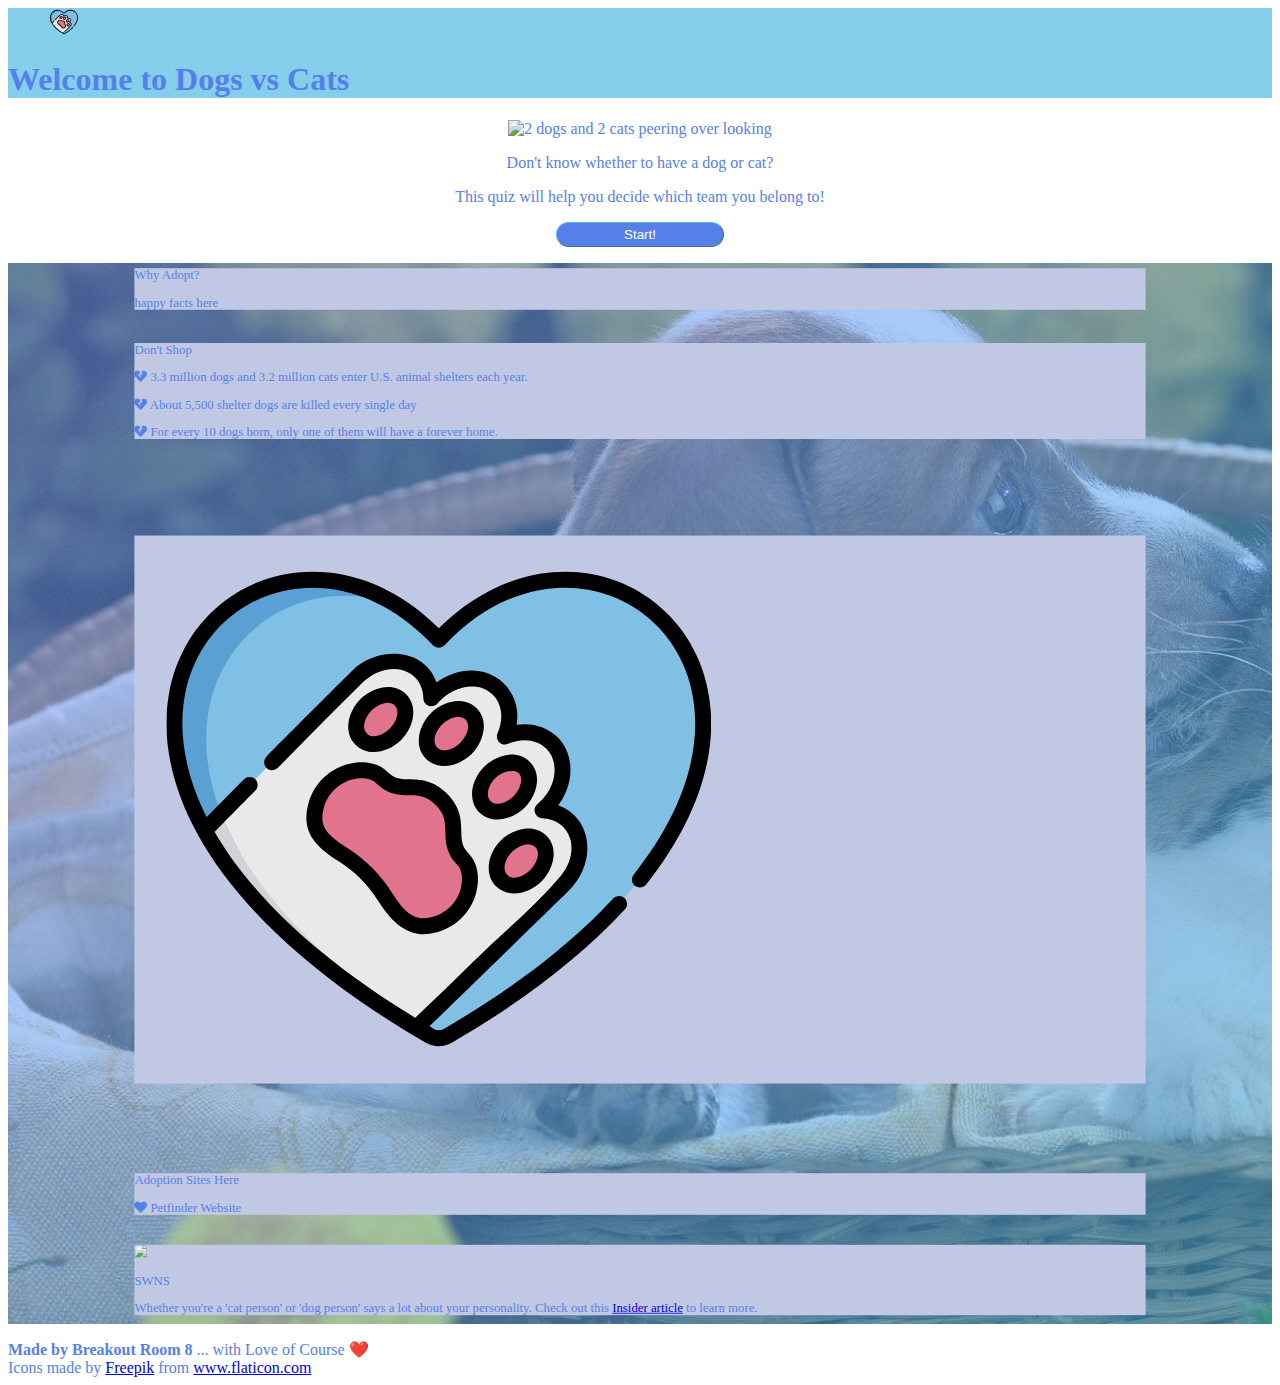
==== index.html @ 82e088f5 "Hover animation added for index.html" ====
<!DOCTYPE html>
<html lang="en">

<head>
    <meta charset="UTF-8">
    <meta http-equiv="X-UA-Compatible" content="IE=edge">
    <meta name="viewport" content="width=device-width, initial-scale=1.0">
    <link rel="stylesheet" href="https://cdnjs.cloudflare.com/ajax/libs/font-awesome/5.15.2/css/all.min.css">
    <link rel="stylesheet" href="https://cdn.jsdelivr.net/npm/bulma@0.9.1/css/bulma.min.css">
    <!-- Add more stylesheets here if preferred -->

    <link rel="stylesheet" href="./assets/css/styles.css">
    <title>Cats vs Dogs Quiz!</title>
</head>

<body>


    <!-- Title Nav Bar-->
    <header>
        <nav class="navbar" role="navigation" aria-label="main navigation">
            <div class="navbar-brand">
                <div class="navbar-item">
                    <img class="hero-image" src="./assets/images/paw.svg" alt="cute paw print inside a heart"
                        width="112" height="28">
                    <h1>Welcome to Dogs vs Cats</h1>
                </div>

            </div>
        </nav>

    </header>

    <!-- Hero Begins-->

    <section class="hero" title="Picture of Cat and Dog">
        <img src="./assets/images/Hero.png" alt="2 dogs and 2 cats peering over looking">

        <div>
            <div class="hero-head" class="title">
                <p class="title">
                    Don't know whether to have a dog or cat?
                <p class=" is-size-4">This quiz will help you decide which team you belong to!</p>

                <div class="box">
                    <button class="button is-large" id="start-btn" onclick=location.href="quiz.html">Start!</button>
                </div>
            </div>
        </div>
    </section>

    <!-- <div class="hero-foot"> -->
    <!-- this can be a section for information -->
    <!-- </div> -->


    <!-- Hero Ends-->


    <!-- Informational Section Begins -->
    <section class="section-background">
        <div class="tile is-ancestor">
            <div class="tile is-vertical is-8">
                <div class="tile ">
                    <div class="tile is-parent is-vertical hover-animation">
                        <article class="tile hover-animation is-child notification  one">
                            <p class="title">Why Adopt?</p>
                            <p class="subtitle">happy facts here</p>
                        </article>
                        <article class="tile is-child notification two hover-animation">
                            <p class="title">Don't Shop</p>
                            <p class="subtitle has-text-left pt-2"><i class="fas fa-heart-broken"></i> 3.3 million dogs and 3.2 million cats enter U.S. animal shelters each year. </p>
                            <p class="subtitle has-text-left"><i class="fas fa-heart-broken"></i> About 5,500 shelter dogs are killed every single day </p>
                            <p class="subtitle has-text-left"><i class="fas fa-heart-broken"></i> For every 10 dogs born, only one of them will have a forever home. </p>
                            <p class="subtitle is-size-7"These estimates are based in part on Shelter Animals Count data and other known and estimated sources, 2015-2018. </p>
  
                        </article>
                    </div>
                    <div class="tile is-parent">
                        <article class="tile is-child notification hover-animation three">
                            <p class="title"></p>
                            <p class="subtitle"></p>
                            <figure class="image is-4by3">
                                <img src="./assets/images/paw.svg" alt="cute paw print inside a heart">
                            </figure>
                            <!-- <div class="content"> -->
                            <!-- Content if wanted -->
                            <!-- </div> -->
                        </article>
                    </div>
                </div>
                <div class="tile is-parent">
                    <article class="tile is-child hover-animation notification four">
                        <p class="title">Adoption Sites Here</p>
                        <p class="subtitle"><i class="fas fa-heart"></i> Petfinder Website</p>
                        <div class="content">
                            <!-- Content -->
                        </div>
                    </article>
                </div>
            </div>
            <div class="tile is-parent">
                <article class="tile is-child hover-animation notification five">
                    <div class="content">
                        <p class="title mb-0">
                            <img src="https://i.insider.com/5a622fe36dfc202a008b4591?width=800&format=jpeg&auto=webp">
                        </p>
                        <p class=" is-text-right is-size-7 ">SWNS</p>
                        <p class="subtitle ">Whether you're a 'cat person' or 'dog person' says a lot about your
                            personality.
                            Check out this <a href="https://www.insider.com/cat-people-vs-dog-people-2018-1"
                                target="_blank">Insider article</a> to learn more.
                        </p>
                    </div>
                </article>
            </div>
        </div>
    </section>
    <!-- Informational Section Ends -->


    <!-- Footer Begins-->
    <footer class="footer">
        <div class="content has-text-centered">
            <strong>Made by Breakout Room 8 </strong>... with Love of Course ❤️
            <div>Icons made by <a href="https://www.freepik.com" title="Freepik">Freepik</a> from <a href="https://www.flaticon.com/" title="Flaticon">www.flaticon.com</a></div>
        </footer>
    <!-- Footer Ends-->
    <script src="./assets/js/question.js"></script>
    <script src="./assets/js/quiz.js"></script>
</body>

</html>
---- assets/css/styles.css ----
body{
  color: #5680e9;
}

.navbar {
  /* background-color:#84eecb; */ 
 background-color:#84ceeb;
}
.hero {
  margin: 0 auto;
  position: relative;
  text-align: center;
  background-image: url("./assets/images/1034939470-huge.jpg");
}

.hero-head {
  text-align: center;
}

.button {
  background-color: #5680e9;
  border-color: #5ab9ea;
  border-width: 1px;
  color: white;
  cursor: pointer;
  justify-content: center;
  padding-bottom: calc(0.375em - 1px);
  padding-left: 5em;
  padding-right: 5em;
  padding-top: calc(0.375em - 1px);
  text-align: center;
  white-space: nowrap;
  border-radius: 100px;
  transition: all .2s;
 }

.button:hover {
  color: #ffffff;
  background-color: rgb(12, 46, 110);
  transform: translateY(-5px);
  box-shadow: 0 10px 20px rgba(0, 0, 0, 0.836);
}
.button:active{
  transform: translateY(-2px);
  box-shadow: 0 5px 10px rgba(0, 0, 0, 0.89);

}

.subtitle {
  text-decoration: none;
}

.one,.two, .three, .four, .five {
background-color: #c1c8e4;
}

@media screen and (min-width: 1088px) {
  .container {
    max-width: 960px;
    width: 960px;
  }
  .container.is-fluid {
    margin-left: 64px;
    margin-right: 64px;
    max-width: none;
    width: auto;
  }
}
.hover-animation:hover{
  transform: scale(1);
}
.hover-animation{
  transition: all .4s;
}
.notification{
  transform: scale(0.8);
}
.section-background{
  
  background-image: linear-gradient(to right bottom,#7997fc94,#4dbbee8f),  url("../images/download.jpg");
  background-size: cover;

  
  
}
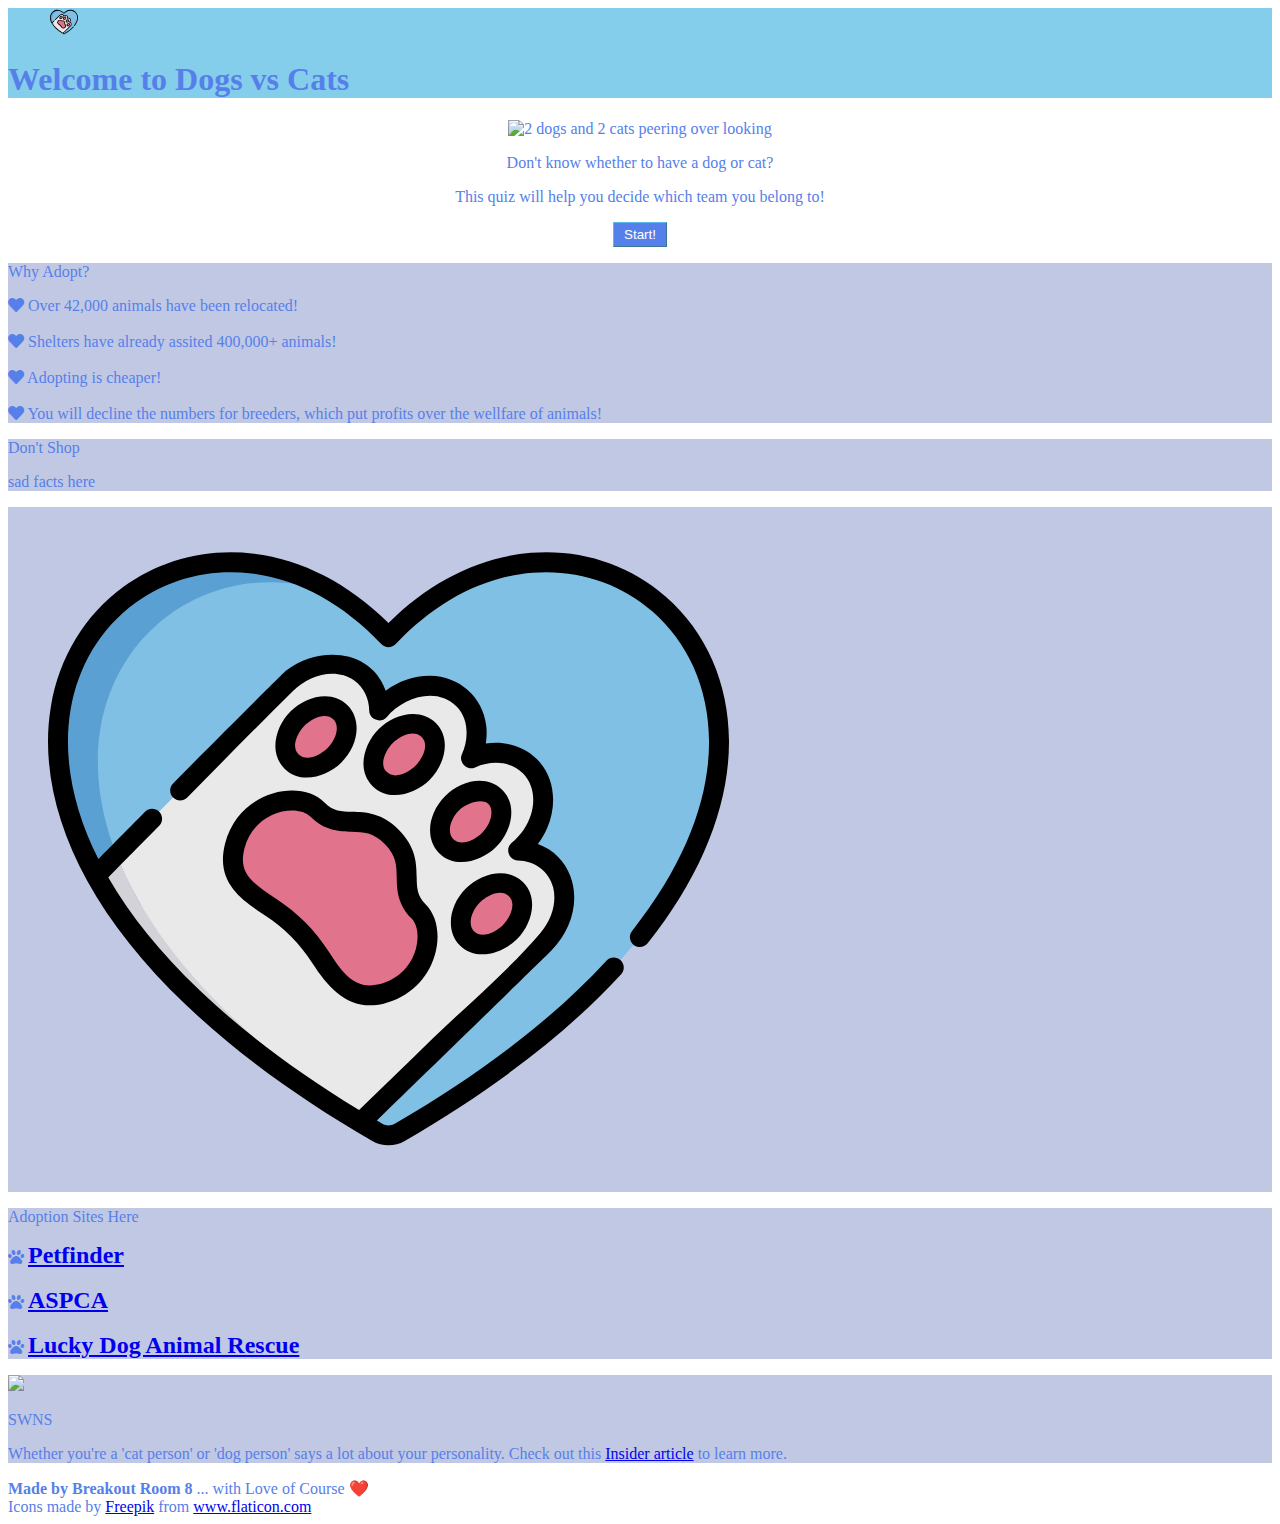
==== commit bc31848f: "updated why happy facts and adoption links" ====
--- a/index.html
+++ b/index.html
@@ -14,7 +14,6 @@
 </head>
 
 <body>
-
 
     <!-- Title Nav Bar-->
     <header>
@@ -58,30 +57,38 @@
 
 
     <!-- Informational Section Begins -->
-    <section class="section-background">
+    <section>
         <div class="tile is-ancestor">
             <div class="tile is-vertical is-8">
                 <div class="tile ">
-                    <div class="tile is-parent is-vertical hover-animation">
-                        <article class="tile hover-animation is-child notification  one">
+                    <div class="tile is-parent is-vertical">
+                        <article class="tile is-child notification  one">
                             <p class="title">Why Adopt?</p>
-                            <p class="subtitle">happy facts here</p>
+                            <p class="subtitle">
+                                <i class="fas fa-heart"></i>
+                                Over 42,000 animals have been relocated! <br> <br>
+
+                                <i class="fas fa-heart"></i>
+                                Shelters have already assited 400,000+ animals!<br><br>
+
+                                <i class="fas fa-heart"></i>
+                                Adopting is cheaper! <br><br>
+
+                                <i class="fas fa-heart"></i>
+                                You will decline the numbers for breeders, which put profits over the wellfare of animals!
+                            </p>
                         </article>
-                        <article class="tile is-child notification two hover-animation">
+                        <article class="tile is-child notification two">
                             <p class="title">Don't Shop</p>
-                            <p class="subtitle has-text-left pt-2"><i class="fas fa-heart-broken"></i> 3.3 million dogs and 3.2 million cats enter U.S. animal shelters each year. </p>
-                            <p class="subtitle has-text-left"><i class="fas fa-heart-broken"></i> About 5,500 shelter dogs are killed every single day </p>
-                            <p class="subtitle has-text-left"><i class="fas fa-heart-broken"></i> For every 10 dogs born, only one of them will have a forever home. </p>
-                            <p class="subtitle is-size-7"These estimates are based in part on Shelter Animals Count data and other known and estimated sources, 2015-2018. </p>
-  
+                            <p class="subtitle">sad facts here</p>
                         </article>
                     </div>
                     <div class="tile is-parent">
-                        <article class="tile is-child notification hover-animation three">
+                        <article class="tile is-child notification  three">
                             <p class="title"></p>
                             <p class="subtitle"></p>
                             <figure class="image is-4by3">
-                                <img src="./assets/images/paw.svg" alt="cute paw print inside a heart">
+                                <img src="./assets/images/paw.svg">
                             </figure>
                             <!-- <div class="content"> -->
                             <!-- Content if wanted -->
@@ -90,17 +97,26 @@
                     </div>
                 </div>
                 <div class="tile is-parent">
-                    <article class="tile is-child hover-animation notification four">
+                    <article class="tile is-child notification four">
                         <p class="title">Adoption Sites Here</p>
-                        <p class="subtitle"><i class="fas fa-heart"></i> Petfinder Website</p>
+                        
+                        
                         <div class="content">
                             <!-- Content -->
+                            <i class="fas fa-paw"></i>
+                            <a href="https://www.petfinder.com/" style="font-size:x-large; font-weight: bold;">Petfinder</a><br><br>
+                            
+                            <i class="fas fa-paw"></i>
+                            <a href="https://www.aspca.org/adopt-pet/adoptable-dogs-your-local-shelter" style="font-size: x-large; font-weight: bold;">ASPCA </a><br><br>
+
+                            <i class="fas fa-paw"></i>
+                            <a href="https://www.luckydoganimalrescue.org/adopt" style="font-size: x-large; font-weight: bold;">Lucky Dog Animal Rescue</a>
                         </div>
                     </article>
                 </div>
             </div>
             <div class="tile is-parent">
-                <article class="tile is-child hover-animation notification five">
+                <article class="tile is-child notification five">
                     <div class="content">
                         <p class="title mb-0">
                             <img src="https://i.insider.com/5a622fe36dfc202a008b4591?width=800&format=jpeg&auto=webp">
--- a/assets/css/styles.css
+++ b/assets/css/styles.css
@@ -25,25 +25,16 @@
   cursor: pointer;
   justify-content: center;
   padding-bottom: calc(0.375em - 1px);
-  padding-left: 5em;
-  padding-right: 5em;
+  padding-left: 0.75em;
+  padding-right: 0.75em;
   padding-top: calc(0.375em - 1px);
   text-align: center;
   white-space: nowrap;
-  border-radius: 100px;
-  transition: all .2s;
- }
+}
 
 .button:hover {
-  color: #ffffff;
-  background-color: rgb(12, 46, 110);
-  transform: translateY(-5px);
-  box-shadow: 0 10px 20px rgba(0, 0, 0, 0.836);
-}
-.button:active{
-  transform: translateY(-2px);
-  box-shadow: 0 5px 10px rgba(0, 0, 0, 0.89);
-
+  color: #5680e9;
+  background-color: yellow;
 }
 
 .subtitle {
@@ -65,21 +56,6 @@
     max-width: none;
     width: auto;
   }
-}
-.hover-animation:hover{
-  transform: scale(1);
-}
-.hover-animation{
-  transition: all .4s;
-}
-.notification{
-  transform: scale(0.8);
-}
-.section-background{
-  
-  background-image: linear-gradient(to right bottom,#7997fc94,#4dbbee8f),  url("../images/download.jpg");
-  background-size: cover;
-
-  
   
 }
+
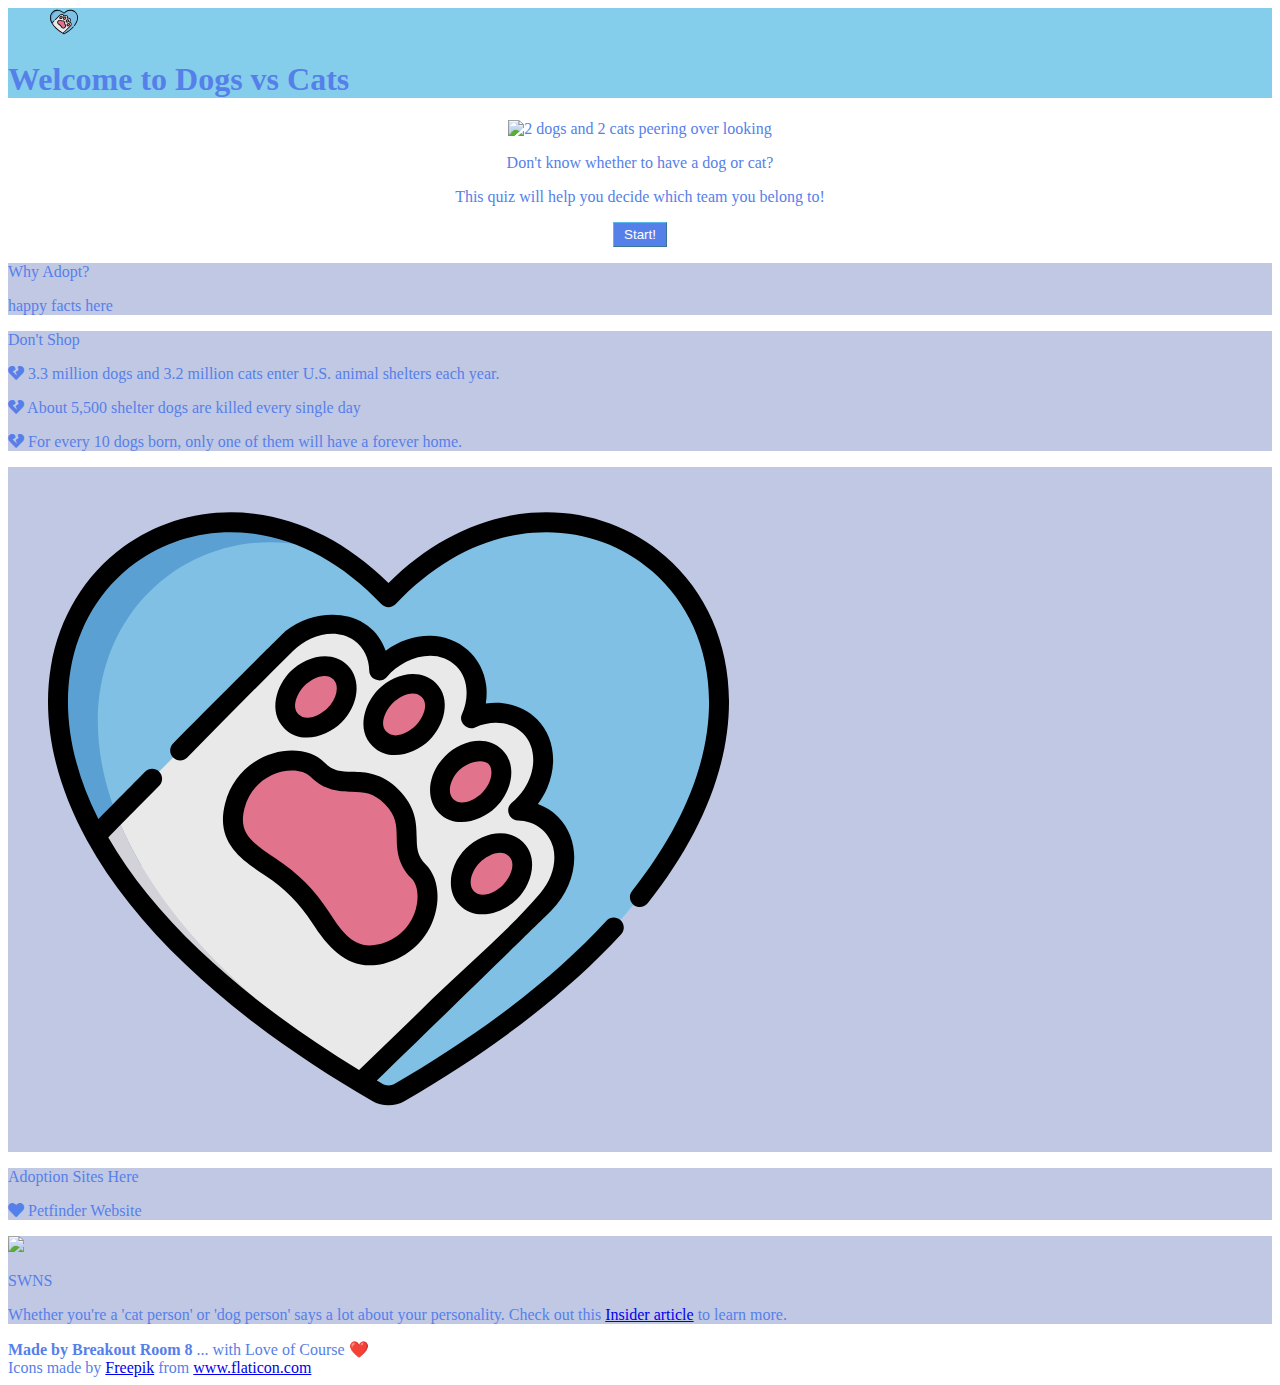
==== commit c7fd43d5: "landing page" ====
--- a/index.html
+++ b/index.html
@@ -14,6 +14,7 @@
 </head>
 
 <body>
+
 
     <!-- Title Nav Bar-->
     <header>
@@ -32,7 +33,7 @@
 
     <!-- Hero Begins-->
 
-    <section class="hero" title="Picture of Cat and Dog">
+    <section class="hero">
         <img src="./assets/images/Hero.png" alt="2 dogs and 2 cats peering over looking">
 
         <div>
@@ -57,38 +58,30 @@
 
 
     <!-- Informational Section Begins -->
-    <section>
+    <section class="section-background">
         <div class="tile is-ancestor">
             <div class="tile is-vertical is-8">
                 <div class="tile ">
-                    <div class="tile is-parent is-vertical">
-                        <article class="tile is-child notification  one">
+                    <div class="tile is-parent is-vertical hover-animation">
+                        <article class="tile hover-animation is-child notification  one">
                             <p class="title">Why Adopt?</p>
-                            <p class="subtitle">
-                                <i class="fas fa-heart"></i>
-                                Over 42,000 animals have been relocated! <br> <br>
-
-                                <i class="fas fa-heart"></i>
-                                Shelters have already assited 400,000+ animals!<br><br>
-
-                                <i class="fas fa-heart"></i>
-                                Adopting is cheaper! <br><br>
-
-                                <i class="fas fa-heart"></i>
-                                You will decline the numbers for breeders, which put profits over the wellfare of animals!
-                            </p>
+                            <p class="subtitle">happy facts here</p>
                         </article>
-                        <article class="tile is-child notification two">
+                        <article class="tile is-child notification two hover-animation">
                             <p class="title">Don't Shop</p>
-                            <p class="subtitle">sad facts here</p>
+                            <p class="subtitle has-text-left pt-2"><i class="fas fa-heart-broken"></i> 3.3 million dogs and 3.2 million cats enter U.S. animal shelters each year. </p>
+                            <p class="subtitle has-text-left"><i class="fas fa-heart-broken"></i> About 5,500 shelter dogs are killed every single day </p>
+                            <p class="subtitle has-text-left"><i class="fas fa-heart-broken"></i> For every 10 dogs born, only one of them will have a forever home. </p>
+                            <p class="subtitle is-size-7"These estimates are based in part on Shelter Animals Count data and other known and estimated sources, 2015-2018. </p>
+  
                         </article>
                     </div>
                     <div class="tile is-parent">
-                        <article class="tile is-child notification  three">
+                        <article class="tile is-child notification hover-animation three">
                             <p class="title"></p>
                             <p class="subtitle"></p>
                             <figure class="image is-4by3">
-                                <img src="./assets/images/paw.svg">
+                                <img src="./assets/images/paw.svg" alt="cute paw print inside a heart">
                             </figure>
                             <!-- <div class="content"> -->
                             <!-- Content if wanted -->
@@ -97,26 +90,17 @@
                     </div>
                 </div>
                 <div class="tile is-parent">
-                    <article class="tile is-child notification four">
+                    <article class="tile is-child hover-animation notification four">
                         <p class="title">Adoption Sites Here</p>
-                        
-                        
+                        <p class="subtitle"><i class="fas fa-heart"></i> Petfinder Website</p>
                         <div class="content">
                             <!-- Content -->
-                            <i class="fas fa-paw"></i>
-                            <a href="https://www.petfinder.com/" style="font-size:x-large; font-weight: bold;">Petfinder</a><br><br>
-                            
-                            <i class="fas fa-paw"></i>
-                            <a href="https://www.aspca.org/adopt-pet/adoptable-dogs-your-local-shelter" style="font-size: x-large; font-weight: bold;">ASPCA </a><br><br>
-
-                            <i class="fas fa-paw"></i>
-                            <a href="https://www.luckydoganimalrescue.org/adopt" style="font-size: x-large; font-weight: bold;">Lucky Dog Animal Rescue</a>
                         </div>
                     </article>
                 </div>
             </div>
             <div class="tile is-parent">
-                <article class="tile is-child notification five">
+                <article class="tile is-child hover-animation notification five">
                     <div class="content">
                         <p class="title mb-0">
                             <img src="https://i.insider.com/5a622fe36dfc202a008b4591?width=800&format=jpeg&auto=webp">
--- a/assets/css/styles.css
+++ b/assets/css/styles.css
@@ -44,6 +44,52 @@
 .one,.two, .three, .four, .five {
 background-color: #c1c8e4;
 }
+ /*tess start style for quiz*/
+
+ .choices button {
+  display: block;
+}
+
+ /*tess end style for quiz*/
+
+
+/* ava's CSS start */
+
+.quiz-button {
+  align-items: center;
+  margin-top: 75px;
+}
+
+.save-changes {
+  background-color: #5ab9ea;
+}
+
+.meow img {
+  width: 8%;
+}
+.meow-card {
+  padding-bottom: 2px;
+  font-weight: bold;
+}
+.meow-body {
+  font-weight: bold;
+}
+.meow-input:focus {
+
+  background-color: rgba(129, 253, 243, 0.959);
+
+}
+
+.animal-images {
+  height: 500px;
+  width: 500px;
+}
+
+.hide {
+  visibility: hidden;
+}
+
+/* ava's CSS end */
 
 @media screen and (min-width: 1088px) {
   .container {
@@ -56,6 +102,5 @@
     max-width: none;
     width: auto;
   }
-  
 }
 
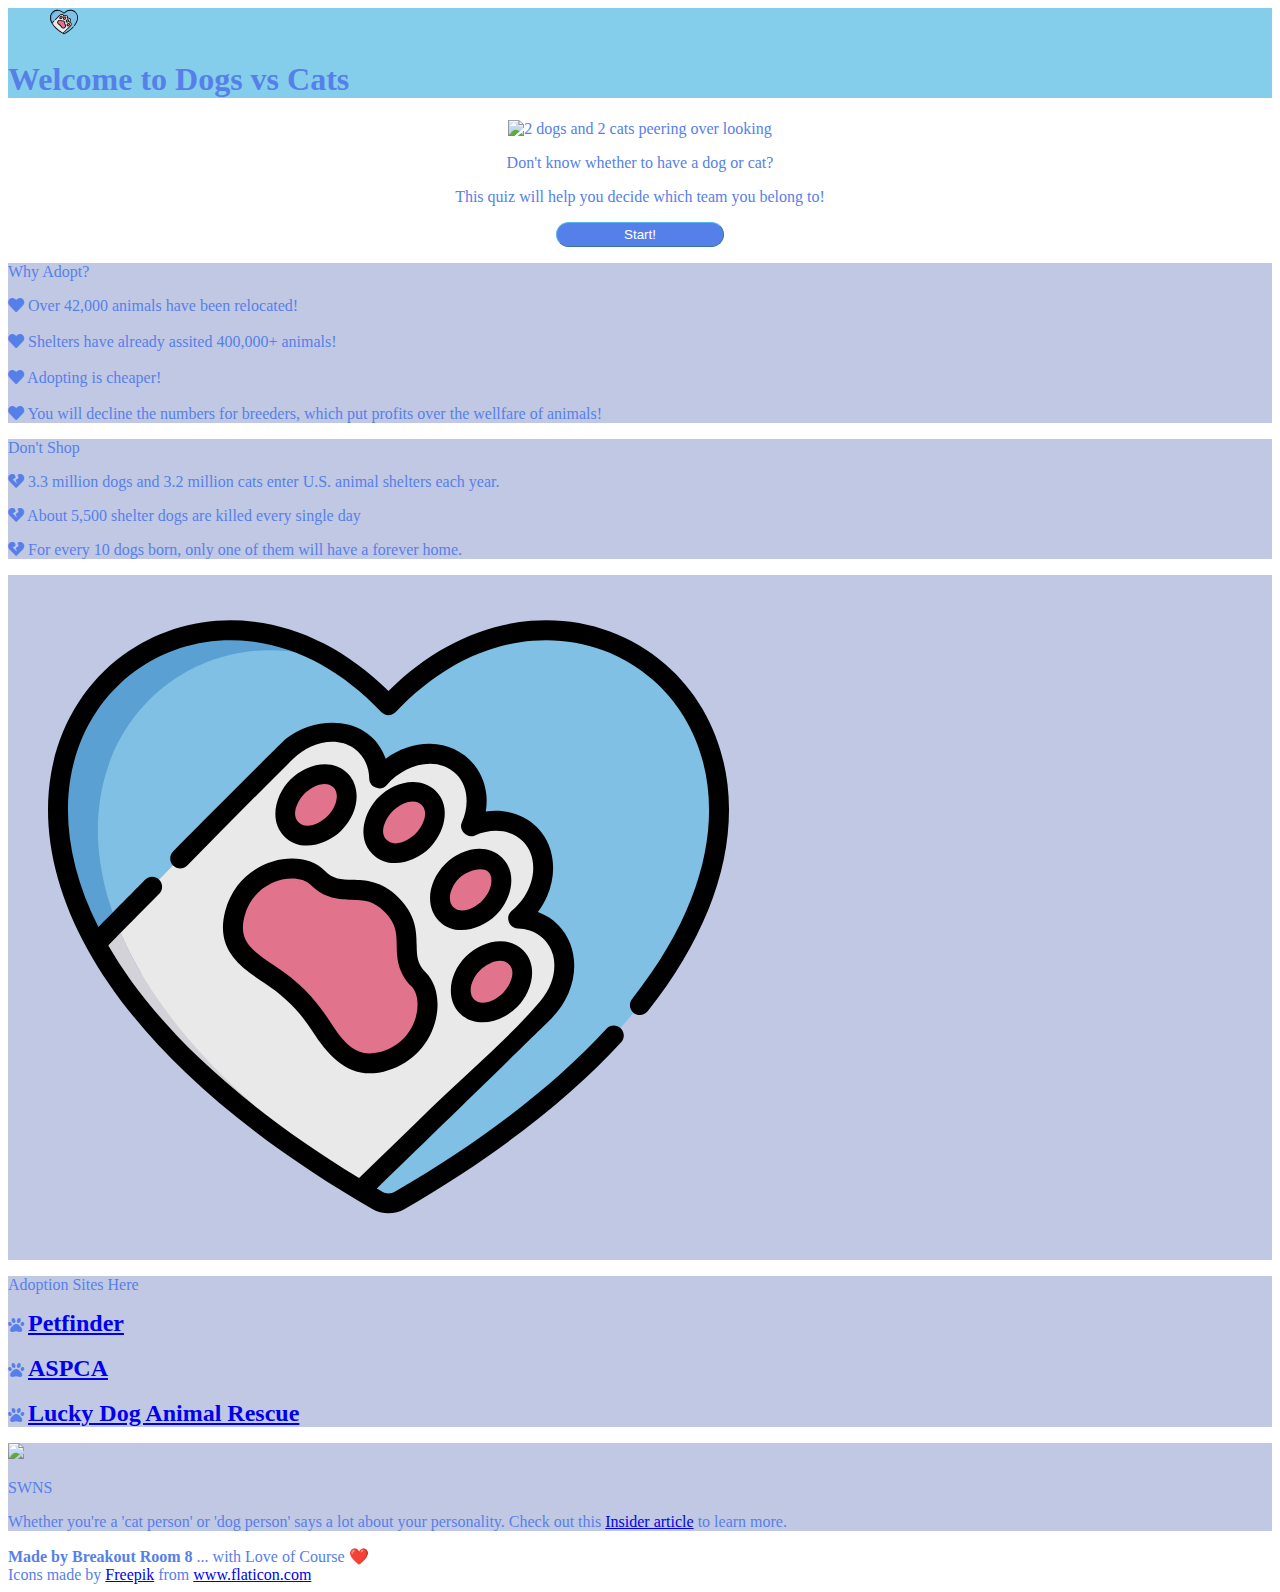
==== commit be07e6d4: "Merge branch 'janell-branch' into second-luisianna" ====
--- a/index.html
+++ b/index.html
@@ -14,7 +14,6 @@
 </head>
 
 <body>
-
 
     <!-- Title Nav Bar-->
     <header>
@@ -65,7 +64,19 @@
                     <div class="tile is-parent is-vertical hover-animation">
                         <article class="tile hover-animation is-child notification  one">
                             <p class="title">Why Adopt?</p>
-                            <p class="subtitle">happy facts here</p>
+                            <p class="subtitle">
+                                <i class="fas fa-heart"></i>
+                                Over 42,000 animals have been relocated! <br> <br>
+
+                                <i class="fas fa-heart"></i>
+                                Shelters have already assited 400,000+ animals!<br><br>
+
+                                <i class="fas fa-heart"></i>
+                                Adopting is cheaper! <br><br>
+
+                                <i class="fas fa-heart"></i>
+                                You will decline the numbers for breeders, which put profits over the wellfare of animals!
+                            </p>
                         </article>
                         <article class="tile is-child notification two hover-animation">
                             <p class="title">Don't Shop</p>
@@ -92,9 +103,17 @@
                 <div class="tile is-parent">
                     <article class="tile is-child hover-animation notification four">
                         <p class="title">Adoption Sites Here</p>
-                        <p class="subtitle"><i class="fas fa-heart"></i> Petfinder Website</p>
+
                         <div class="content">
                             <!-- Content -->
+                            <i class="fas fa-paw"></i>
+                            <a href="https://www.petfinder.com/" style="font-size:x-large; font-weight: bold;">Petfinder</a><br><br>
+                            
+                            <i class="fas fa-paw"></i>
+                            <a href="https://www.aspca.org/adopt-pet/adoptable-dogs-your-local-shelter" style="font-size: x-large; font-weight: bold;">ASPCA </a><br><br>
+
+                            <i class="fas fa-paw"></i>
+                            <a href="https://www.luckydoganimalrescue.org/adopt" style="font-size: x-large; font-weight: bold;">Lucky Dog Animal Rescue</a>
                         </div>
                     </article>
                 </div>
--- a/assets/css/styles.css
+++ b/assets/css/styles.css
@@ -1,11 +1,12 @@
-body{
+body {
   color: #5680e9;
 }
 
 .navbar {
-  /* background-color:#84eecb; */ 
- background-color:#84ceeb;
+  /* background-color:#84eecb; */
+  background-color: #84ceeb;
 }
+
 .hero {
   margin: 0 auto;
   position: relative;
@@ -25,71 +26,34 @@
   cursor: pointer;
   justify-content: center;
   padding-bottom: calc(0.375em - 1px);
-  padding-left: 0.75em;
-  padding-right: 0.75em;
+  padding-left: 5em;
+  padding-right: 5em;
   padding-top: calc(0.375em - 1px);
   text-align: center;
   white-space: nowrap;
+  border-radius: 100px;
+  transition: all .2s;
 }
 
 .button:hover {
-  color: #5680e9;
-  background-color: yellow;
+  color: #ffffff;
+  background-color: rgb(12, 46, 110);
+  transform: translateY(-5px);
+  box-shadow: 0 10px 20px rgba(0, 0, 0, 0.836);
+}
+
+.button:active {
+  transform: translateY(-2px);
+  box-shadow: 0 5px 10px rgba(0, 0, 0, 0.89);
 }
 
 .subtitle {
   text-decoration: none;
 }
 
-.one,.two, .three, .four, .five {
-background-color: #c1c8e4;
+.one, .two, .three, .four, .five {
+  background-color: #c1c8e4;
 }
- /*tess start style for quiz*/
-
- .choices button {
-  display: block;
-}
-
- /*tess end style for quiz*/
-
-
-/* ava's CSS start */
-
-.quiz-button {
-  align-items: center;
-  margin-top: 75px;
-}
-
-.save-changes {
-  background-color: #5ab9ea;
-}
-
-.meow img {
-  width: 8%;
-}
-.meow-card {
-  padding-bottom: 2px;
-  font-weight: bold;
-}
-.meow-body {
-  font-weight: bold;
-}
-.meow-input:focus {
-
-  background-color: rgba(129, 253, 243, 0.959);
-
-}
-
-.animal-images {
-  height: 500px;
-  width: 500px;
-}
-
-.hide {
-  visibility: hidden;
-}
-
-/* ava's CSS end */
 
 @media screen and (min-width: 1088px) {
   .container {
@@ -102,5 +66,5 @@
     max-width: none;
     width: auto;
   }
+  
 }
-
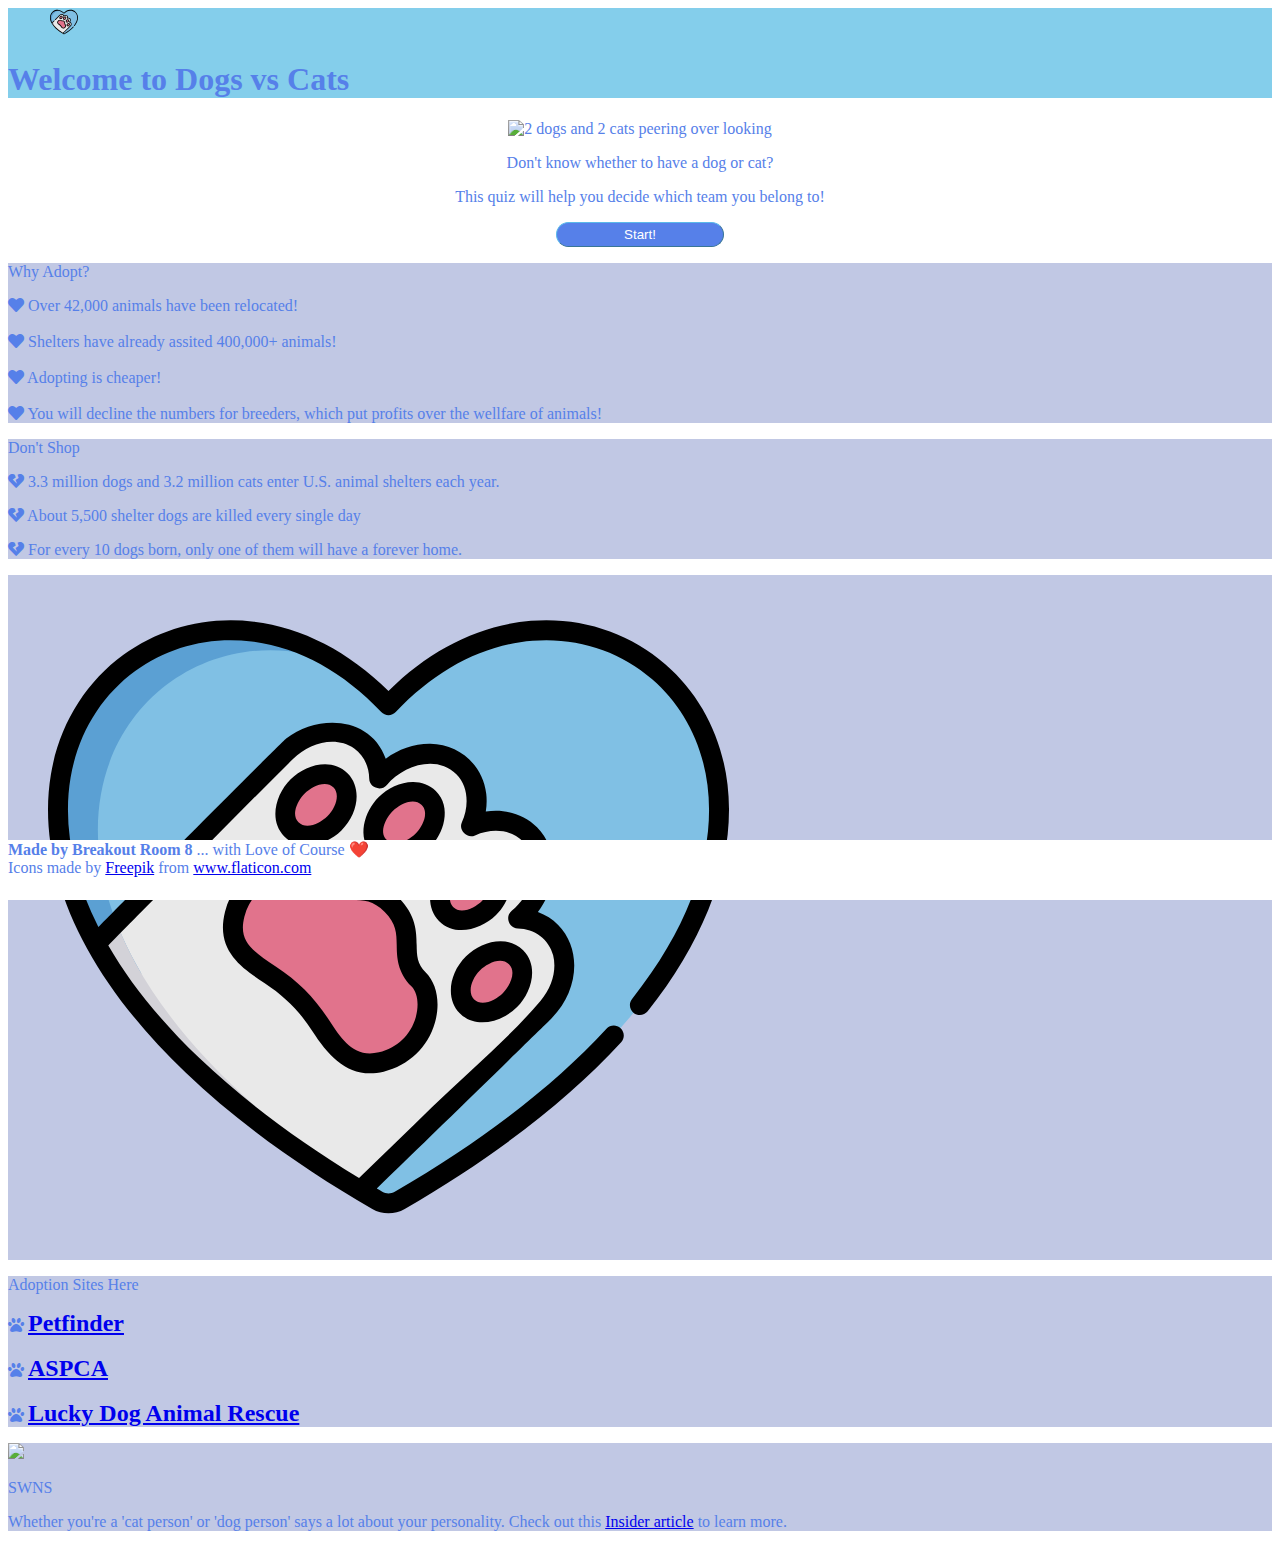
==== commit 0cf9b397: "added few comments in index" ====
--- a/index.html
+++ b/index.html
@@ -62,6 +62,7 @@
             <div class="tile is-vertical is-8">
                 <div class="tile ">
                     <div class="tile is-parent is-vertical hover-animation">
+                        <!-- Why Adopt Information-->
                         <article class="tile hover-animation is-child notification  one">
                             <p class="title">Why Adopt?</p>
                             <p class="subtitle">
@@ -78,6 +79,9 @@
                                 You will decline the numbers for breeders, which put profits over the wellfare of animals!
                             </p>
                         </article>
+                        <!--Why Adopt Information Ends-->
+
+                        <!-- Dont Shop Information-->
                         <article class="tile is-child notification two hover-animation">
                             <p class="title">Don't Shop</p>
                             <p class="subtitle has-text-left pt-2"><i class="fas fa-heart-broken"></i> 3.3 million dogs and 3.2 million cats enter U.S. animal shelters each year. </p>
@@ -86,7 +90,10 @@
                             <p class="subtitle is-size-7"These estimates are based in part on Shelter Animals Count data and other known and estimated sources, 2015-2018. </p>
   
                         </article>
+                        <!--Dont Shop Information Ends-->
                     </div>
+
+                    
                     <div class="tile is-parent">
                         <article class="tile is-child notification hover-animation three">
                             <p class="title"></p>
@@ -100,12 +107,14 @@
                         </article>
                     </div>
                 </div>
+
+                <!-- Adoption Links Information-->
                 <div class="tile is-parent">
                     <article class="tile is-child hover-animation notification four">
                         <p class="title">Adoption Sites Here</p>
 
                         <div class="content">
-                            <!-- Content -->
+                            
                             <i class="fas fa-paw"></i>
                             <a href="https://www.petfinder.com/" style="font-size:x-large; font-weight: bold;">Petfinder</a><br><br>
                             
@@ -117,6 +126,7 @@
                         </div>
                     </article>
                 </div>
+                <!--Adoption Links Information Ends-->
             </div>
             <div class="tile is-parent">
                 <article class="tile is-child hover-animation notification five">
--- a/assets/css/styles.css
+++ b/assets/css/styles.css
@@ -47,6 +47,7 @@
   box-shadow: 0 5px 10px rgba(0, 0, 0, 0.89);
 }
 
+
 .subtitle {
   text-decoration: none;
 }
@@ -54,6 +55,74 @@
 .one, .two, .three, .four, .five {
   background-color: #c1c8e4;
 }
+ /*tess start style for quiz*/
+/*Luisianna added style to the buttons for the quiz questions*/
+ 
+
+ .choices button {
+  background-color: rgb(144, 188, 255);
+  border-color: rgb(69, 117, 207);
+  color: rgb(245, 246, 248);
+  justify-content: center;
+  border-radius: 70px;
+  font-weight: bold;
+  font-family:fantasy;
+  font-size: 12pt;
+  
+}
+
+ /*tess end style for quiz*/
+
+ 
+
+/* ava's CSS start */
+
+.quiz-button {
+  align-items: center;
+  margin-top: 75px;
+}
+
+.save-changes {
+  background-color: #5ab9ea;
+}
+
+.meow img {
+  width: 8%;
+}
+.meow-card {
+  padding-bottom: 2px;
+  font-weight: bold;
+}
+.meow-body {
+  font-weight: bold;
+}
+.meow-input:focus {
+
+  background-color: rgba(129, 253, 243, 0.959);
+
+}
+
+.animal-images {
+  height: 300px;
+  width: 300px;
+}
+
+.hide {
+  visibility: hidden;
+}
+/* ava's CSS end */
+
+
+/* Luisianna added footer styling to fix footer issue  */
+
+.footer {
+  position:absolute;
+  bottom: 0;
+  width: 100%;
+  height:60px;
+  background-color: white;
+}
+
 
 @media screen and (min-width: 1088px) {
   .container {
@@ -63,7 +132,7 @@
   .container.is-fluid {
     margin-left: 64px;
     margin-right: 64px;
-    max-width: none;
+    max-width: 100%;
     width: auto;
   }
   
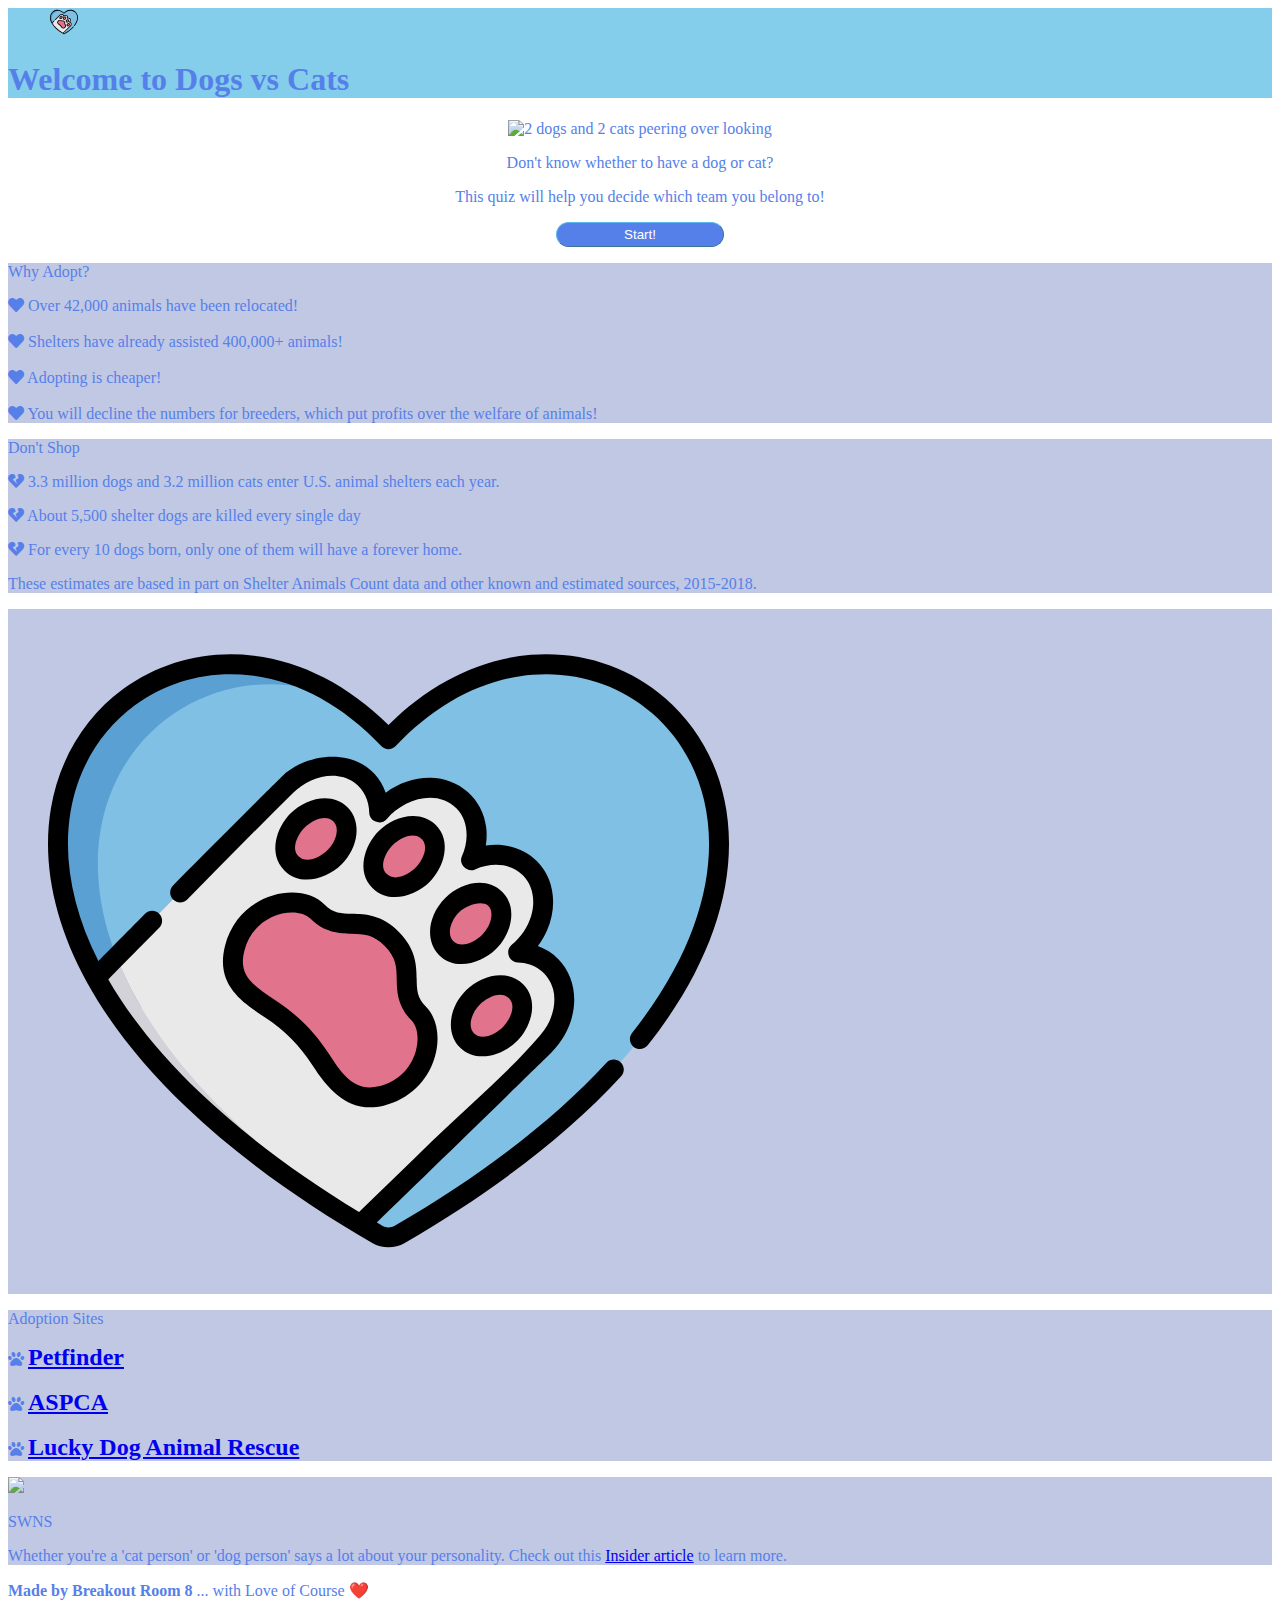
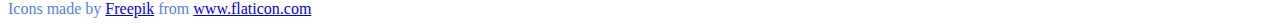
==== commit 17c79799: "corrected some spelling errors and html" ====
--- a/index.html
+++ b/index.html
@@ -70,24 +70,24 @@
                                 Over 42,000 animals have been relocated! <br> <br>
 
                                 <i class="fas fa-heart"></i>
-                                Shelters have already assited 400,000+ animals!<br><br>
+                                Shelters have already assisted 400,000+ animals!<br><br>
 
                                 <i class="fas fa-heart"></i>
                                 Adopting is cheaper! <br><br>
 
                                 <i class="fas fa-heart"></i>
-                                You will decline the numbers for breeders, which put profits over the wellfare of animals!
+                                You will decline the numbers for breeders, which put profits over the welfare of animals!
                             </p>
                         </article>
                         <!--Why Adopt Information Ends-->
 
                         <!-- Dont Shop Information-->
-                        <article class="tile is-child notification two hover-animation">
+                        <article class="tile is-child notification two ">
                             <p class="title">Don't Shop</p>
                             <p class="subtitle has-text-left pt-2"><i class="fas fa-heart-broken"></i> 3.3 million dogs and 3.2 million cats enter U.S. animal shelters each year. </p>
                             <p class="subtitle has-text-left"><i class="fas fa-heart-broken"></i> About 5,500 shelter dogs are killed every single day </p>
                             <p class="subtitle has-text-left"><i class="fas fa-heart-broken"></i> For every 10 dogs born, only one of them will have a forever home. </p>
-                            <p class="subtitle is-size-7"These estimates are based in part on Shelter Animals Count data and other known and estimated sources, 2015-2018. </p>
+                            <p class="subtitle is-size-7">These estimates are based in part on Shelter Animals Count data and other known and estimated sources, 2015-2018. </p>
   
                         </article>
                         <!--Dont Shop Information Ends-->
@@ -95,7 +95,7 @@
 
                     
                     <div class="tile is-parent">
-                        <article class="tile is-child notification hover-animation three">
+                        <article class="tile is-child notification  three">
                             <p class="title"></p>
                             <p class="subtitle"></p>
                             <figure class="image is-4by3">
@@ -110,8 +110,8 @@
 
                 <!-- Adoption Links Information-->
                 <div class="tile is-parent">
-                    <article class="tile is-child hover-animation notification four">
-                        <p class="title">Adoption Sites Here</p>
+                    <article class="tile is-child  notification four">
+                        <p class="title">Adoption Sites</p>
 
                         <div class="content">
                             
@@ -129,7 +129,7 @@
                 <!--Adoption Links Information Ends-->
             </div>
             <div class="tile is-parent">
-                <article class="tile is-child hover-animation notification five">
+                <article class="tile is-child  notification five">
                     <div class="content">
                         <p class="title mb-0">
                             <img src="https://i.insider.com/5a622fe36dfc202a008b4591?width=800&format=jpeg&auto=webp">
--- a/assets/css/styles.css
+++ b/assets/css/styles.css
@@ -60,14 +60,16 @@
  
 
  .choices button {
-  background-color: rgb(144, 188, 255);
-  border-color: rgb(69, 117, 207);
-  color: rgb(245, 246, 248);
+  background-color: #5680e9;
+  border-color: #5ab9ea;
+  border-width: 1px;
+  color: white;
+  text-align: center;
   justify-content: center;
   border-radius: 70px;
-  font-weight: bold;
-  font-family:fantasy;
-  font-size: 12pt;
+  font-family:monospace;
+  font-size: 18pt;
+  
   
 }
 
@@ -103,19 +105,23 @@
 }
 
 .animal-images {
-  height: 300px;
-  width: 300px;
+  height: 200px;
+  width: 200px;
 }
 
 .hide {
   visibility: hidden;
 }
+
+
+  
+
 /* ava's CSS end */
 
 
 /* Luisianna added footer styling to fix footer issue  */
 
-.footer {
+.footer-quiz {
   position:absolute;
   bottom: 0;
   width: 100%;
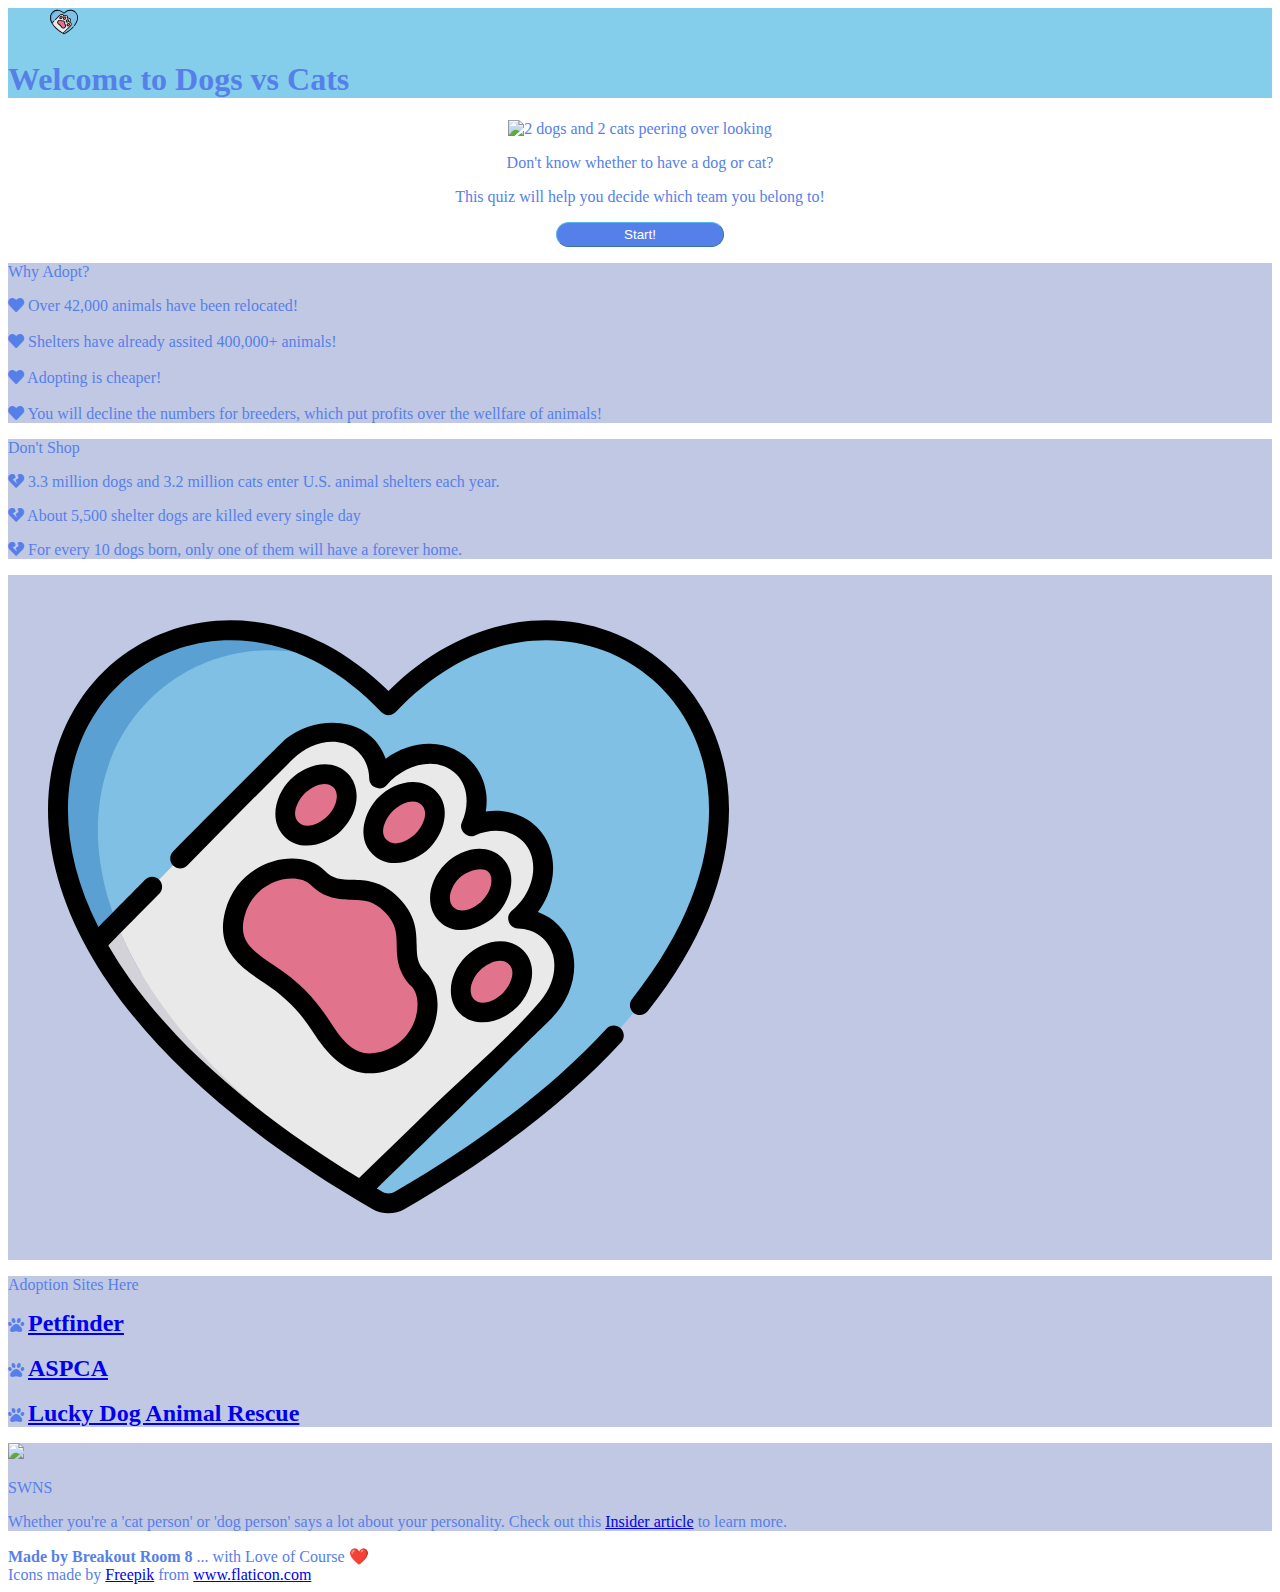
==== commit aa9fa4c0: "all question titles show centered" ====
--- a/index.html
+++ b/index.html
@@ -70,24 +70,24 @@
                                 Over 42,000 animals have been relocated! <br> <br>
 
                                 <i class="fas fa-heart"></i>
-                                Shelters have already assisted 400,000+ animals!<br><br>
+                                Shelters have already assited 400,000+ animals!<br><br>
 
                                 <i class="fas fa-heart"></i>
                                 Adopting is cheaper! <br><br>
 
                                 <i class="fas fa-heart"></i>
-                                You will decline the numbers for breeders, which put profits over the welfare of animals!
+                                You will decline the numbers for breeders, which put profits over the wellfare of animals!
                             </p>
                         </article>
                         <!--Why Adopt Information Ends-->
 
                         <!-- Dont Shop Information-->
-                        <article class="tile is-child notification two ">
+                        <article class="tile is-child notification two hover-animation">
                             <p class="title">Don't Shop</p>
                             <p class="subtitle has-text-left pt-2"><i class="fas fa-heart-broken"></i> 3.3 million dogs and 3.2 million cats enter U.S. animal shelters each year. </p>
                             <p class="subtitle has-text-left"><i class="fas fa-heart-broken"></i> About 5,500 shelter dogs are killed every single day </p>
                             <p class="subtitle has-text-left"><i class="fas fa-heart-broken"></i> For every 10 dogs born, only one of them will have a forever home. </p>
-                            <p class="subtitle is-size-7">These estimates are based in part on Shelter Animals Count data and other known and estimated sources, 2015-2018. </p>
+                            <p class="subtitle is-size-7"These estimates are based in part on Shelter Animals Count data and other known and estimated sources, 2015-2018. </p>
   
                         </article>
                         <!--Dont Shop Information Ends-->
@@ -95,7 +95,7 @@
 
                     
                     <div class="tile is-parent">
-                        <article class="tile is-child notification  three">
+                        <article class="tile is-child notification hover-animation three">
                             <p class="title"></p>
                             <p class="subtitle"></p>
                             <figure class="image is-4by3">
@@ -110,8 +110,8 @@
 
                 <!-- Adoption Links Information-->
                 <div class="tile is-parent">
-                    <article class="tile is-child  notification four">
-                        <p class="title">Adoption Sites</p>
+                    <article class="tile is-child hover-animation notification four">
+                        <p class="title">Adoption Sites Here</p>
 
                         <div class="content">
                             
@@ -129,7 +129,7 @@
                 <!--Adoption Links Information Ends-->
             </div>
             <div class="tile is-parent">
-                <article class="tile is-child  notification five">
+                <article class="tile is-child hover-animation notification five">
                     <div class="content">
                         <p class="title mb-0">
                             <img src="https://i.insider.com/5a622fe36dfc202a008b4591?width=800&format=jpeg&auto=webp">
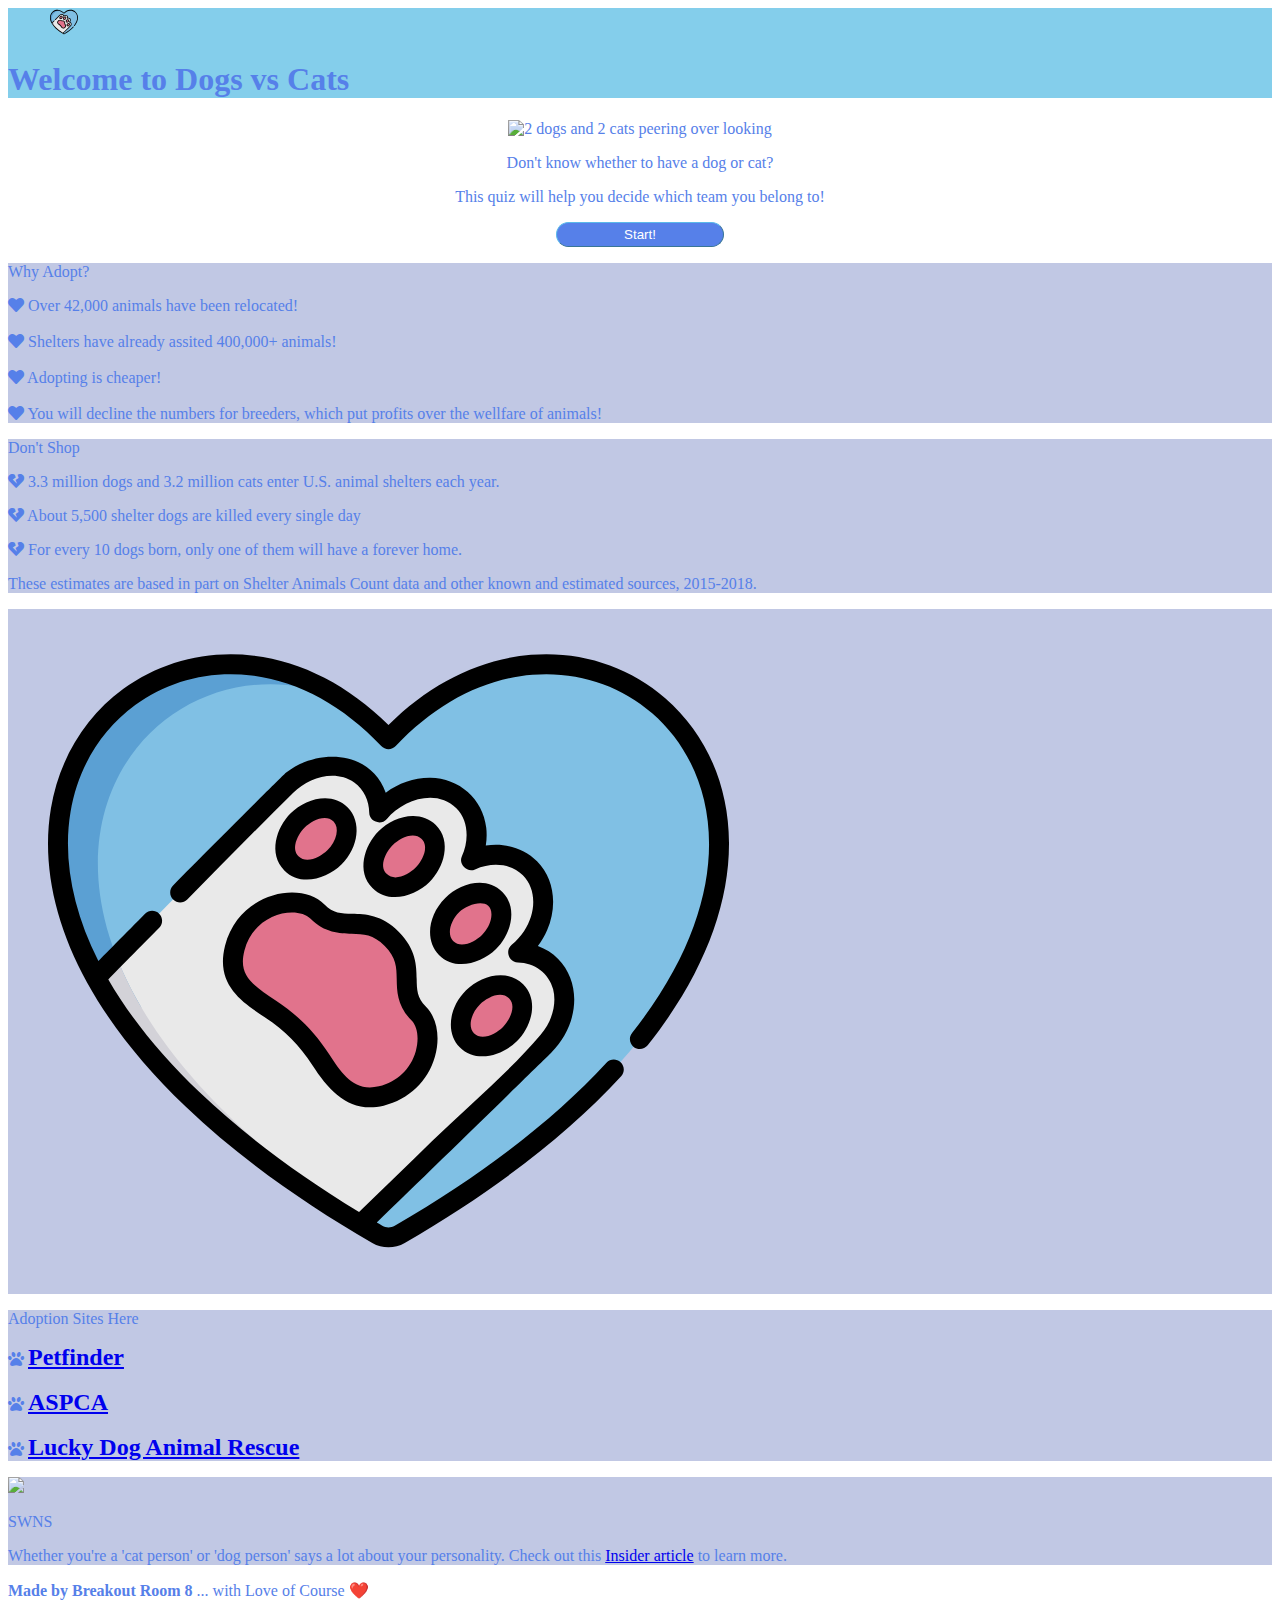
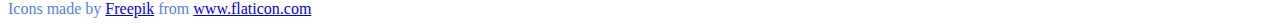
==== commit 67f3a603: "removed console logs, unneccesary comments and closed a p element." ====
--- a/index.html
+++ b/index.html
@@ -87,7 +87,7 @@
                             <p class="subtitle has-text-left pt-2"><i class="fas fa-heart-broken"></i> 3.3 million dogs and 3.2 million cats enter U.S. animal shelters each year. </p>
                             <p class="subtitle has-text-left"><i class="fas fa-heart-broken"></i> About 5,500 shelter dogs are killed every single day </p>
                             <p class="subtitle has-text-left"><i class="fas fa-heart-broken"></i> For every 10 dogs born, only one of them will have a forever home. </p>
-                            <p class="subtitle is-size-7"These estimates are based in part on Shelter Animals Count data and other known and estimated sources, 2015-2018. </p>
+                            <p class="subtitle is-size-7">These estimates are based in part on Shelter Animals Count data and other known and estimated sources, 2015-2018.</p>
   
                         </article>
                         <!--Dont Shop Information Ends-->
@@ -101,9 +101,7 @@
                             <figure class="image is-4by3">
                                 <img src="./assets/images/paw.svg" alt="cute paw print inside a heart">
                             </figure>
-                            <!-- <div class="content"> -->
-                            <!-- Content if wanted -->
-                            <!-- </div> -->
+                            
                         </article>
                     </div>
                 </div>
